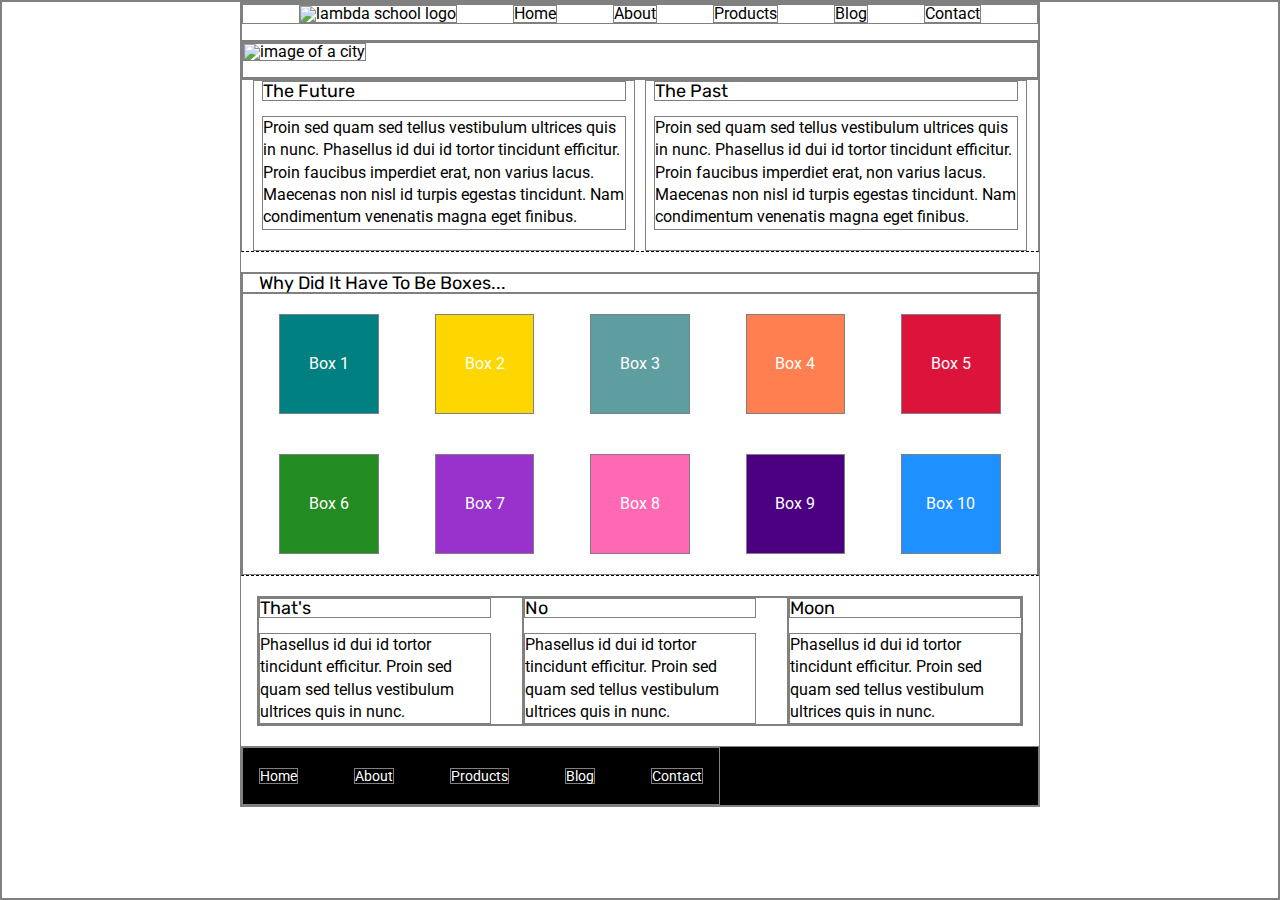
==== index.html @ 3b10d337 "finished the first part, onto the page" ====
<!doctype html>

<html lang="en">
<head>
  <meta charset="utf-8">

  <title>Sprint Challenge - Home</title>

  <link href="https://fonts.googleapis.com/css?family=Roboto|Rubik" rel="stylesheet">
  <link rel="stylesheet" href="css/index.css">

</head>

<body>
    <div class="container">
        <header>
            <nav class="navbar">
                <img src="img/lambda-black.png" alt="lambda school logo">
                <a href="index.html">Home</a>
                <a href="about.html">About</a>
                <a href="#">Products</a>
                <a href="#">Blog</a>
                <a href="#">Contact</a>
            </nav>
        </header>

        <section>
            <div>
                <img src="img/jumbo.jpg" alt="image of a city" class="Topimg">
            </div>
        </section>

        <section class="top-content">
            <div class="text-container">
                <h2>The Future</h2>
                <p>Proin sed quam sed tellus vestibulum ultrices quis in nunc. Phasellus id dui id tortor tincidunt efficitur. Proin faucibus imperdiet erat, non varius lacus. Maecenas non nisl id turpis egestas tincidunt. Nam condimentum venenatis magna eget finibus.</p>
            </div>
            <div class="text-container">
                <h2>The Past</h2>
                <p>Proin sed quam sed tellus vestibulum ultrices quis in nunc. Phasellus id dui id tortor tincidunt efficitur. Proin faucibus imperdiet erat, non varius lacus. Maecenas non nisl id turpis egestas tincidunt. Nam condimentum venenatis magna eget finibus.</p>
            </div>
        </section>
        
        <section class="middle-content">
        
            <h2>Why Did It Have To Be Boxes...</h2>
            
            <div class="boxes">
                <div class="box1">Box 1</div>
                <div class="box2">Box 2</div>
                <div class="box3">Box 3</div>
                <div class="box4">Box 4</div>
                <div class="box5">Box 5</div>
                <div class="box6">Box 6</div>
                <div class="box7">Box 7</div>
                <div class="box8">Box 8</div>
                <div class="box9">Box 9</div>
                <div class="box10">Box 10</div>
            </div>
        
        </section>

        <section class="bottom-content">

            <div class="text-container">
                <h2>That's</h2>
                <p>Phasellus id dui id tortor tincidunt efficitur. Proin sed quam sed tellus vestibulum ultrices quis in nunc.</p>
            </div>
            <div class="text-container">
                <h2>No</h2>
                <p>Phasellus id dui id tortor tincidunt efficitur. Proin sed quam sed tellus vestibulum ultrices quis in nunc.</p>
            </div>
            <div class="text-container">
                <h2>Moon</h2>
                <p>Phasellus id dui id tortor tincidunt efficitur. Proin sed quam sed tellus vestibulum ultrices quis in nunc.</p>
            </div>

        </section>
        
        <footer>
            <nav>
                <a href="#">Home</a>
                <a href="about.html">About</a>
                <a href="#">Products</a>
                <a href="#">Blog</a>
                <a href="#">Contact</a>
            </nav>
        </footer>
    </div><!-- container -->        
</body>
</html>
---- css/index.css ----
/* http://meyerweb.com/eric/tools/css/reset/ 
   v2.0 | 20110126
   License: none (public domain)
*/

html, body, div, span, applet, object, iframe,
h1, h2, h3, h4, h5, h6, p, blockquote, pre,
a, abbr, acronym, address, big, cite, code,
del, dfn, em, img, ins, kbd, q, s, samp,
small, strike, strong, sub, sup, tt, var,
b, u, i, center,
dl, dt, dd, ol, ul, li,
fieldset, form, label, legend,
table, caption, tbody, tfoot, thead, tr, th, td,
article, aside, canvas, details, embed, 
figure, figcaption, footer, header, hgroup, 
menu, nav, output, ruby, section, summary,
time, mark, audio, video {
	margin: 0;
	padding: 0;
	border:1px solid grey;
	font-size: 100%;
	font: inherit;
	vertical-align: baseline;
}
/* HTML5 display-role reset for older browsers */
article, aside, details, figcaption, figure, 
footer, header, hgroup, menu, nav, section {
	display: block;
}
body {
	line-height: 1;
}
ol, ul {
	list-style: none;
}
blockquote, q {
	quotes: none;
}
blockquote:before, blockquote:after,
q:before, q:after {
	content: '';
	content: none;
}
table {
	border-collapse: collapse;
	border-spacing: 0;
}

* {
    box-sizing: border-box;
}

html, body {
    height: 100%;
    font-family: 'Roboto', sans-serif;
}

h1, h2, h3, h4, h5 {
    font-size: 18px;
    margin-bottom: 15px;
    font-family: 'Rubik', sans-serif;
}

p {
    line-height: 1.4;
}

.container {
    width: 800px;
    margin: 0 auto;
}

.top-content {
    display: flex;
    flex-wrap: wrap;
    justify-content: space-evenly;
    margin-bottom: 20px;
    border-bottom: 1px dashed black;
}

.top-content .text-container {
    width: 48%;
    padding: 0 1%;
    padding-bottom: 20px;  
}

.middle-content {
    margin-bottom: 20px;
    border-bottom: 1px dashed black;
}

.middle-content h2 {
    padding: 0 2%;
    margin-bottom: 0;
}

.middle-content .boxes {
    display: flex;
    flex-wrap: wrap;
    justify-content: space-evenly;
}

.middle-content .boxes .box {
    width: 12.5%;
    height: 100px;
    background: black;
    margin: 20px 2.5%;
    color: white;
    display: flex;
    align-items: center;
    justify-content: center;
}

.bottom-content {
    display: flex;
    margin: 0 2% 20px;
    justify-content: space-around;
}

.bottom-content .text-container {
    padding-right: 4%;
}

.bottom-content .text-container:last-child {
    padding-right: 0;
}

footer {
    width: 100%;
    background: black;
}

footer nav {
    width: 60%;
    display: flex;
    justify-content: space-between;
    align-items: center;
    padding: 20px 2%;
    font-size: 14px;
}

footer nav a {
    color: white;
    text-decoration: none;
}

/* answer work */

.navbar{
    display:flex;
    flex-direction: row;
    justify-content: space-evenly;
    align-items: flex-end;
    margin-bottom: 2%;
}
.navbar a{
    color: black;
    text-decoration: none;
}

.Topimg{
    width: 100%;
    margin-bottom: 2%;
}
/* box hell */
.box1{
    width: 12.5%;
    height: 100px;
    background: teal;
    margin: 20px 2.5%;
    color: white;
    display: flex;
    align-items: center;
    justify-content: center;
}

.box2{
    width: 12.5%;
    height: 100px;
    background: gold;
    margin: 20px 2.5%;
    color:white;
    display: flex;
    align-items: center;
    justify-content: center;
}
.box3{
    width: 12.5%;
    height: 100px;
    background: cadetblue;
    margin: 20px 2.5%;
    color: white;
    display: flex;
    align-items: center;
    justify-content: center;
}
.box4{
    width: 12.5%;
    height: 100px;
    background: coral;
    margin: 20px 2.5%;
    color: white;
    display: flex;
    align-items: center;
    justify-content: center;
}
.box5{
    width: 12.5%;
    height: 100px;
    background: crimson;
    margin: 20px 2.5%;
    color: white;
    display: flex;
    align-items: center;
    justify-content: center;
}
.box6{
    width: 12.5%;
    height: 100px;
    background: forestgreen;
    margin: 20px 2.5%;
    color: white;
    display: flex;
    align-items: center;
    justify-content: center;
}
.box7{
    width: 12.5%;
    height: 100px;
    background: darkorchid;
    margin: 20px 2.5%;
    color: white;
    display: flex;
    align-items: center;
    justify-content: center;
}
.box8{
    width: 12.5%;
    height: 100px;
    background: hotpink;
    margin: 20px 2.5%;
    color: white;
    display: flex;
    align-items: center;
    justify-content: center;
}
.box9{
    width: 12.5%;
    height: 100px;
    background: indigo;
    margin: 20px 2.5%;
    color: white;
    display: flex;
    align-items: center;
    justify-content: center;
}
.box10{
    width: 12.5%;
    height: 100px;
    background: dodgerblue;
    margin: 20px 2.5%;
    color: white;
    display: flex;
    align-items: center;
    justify-content: center;
}
/* end box hell */

/* about page */
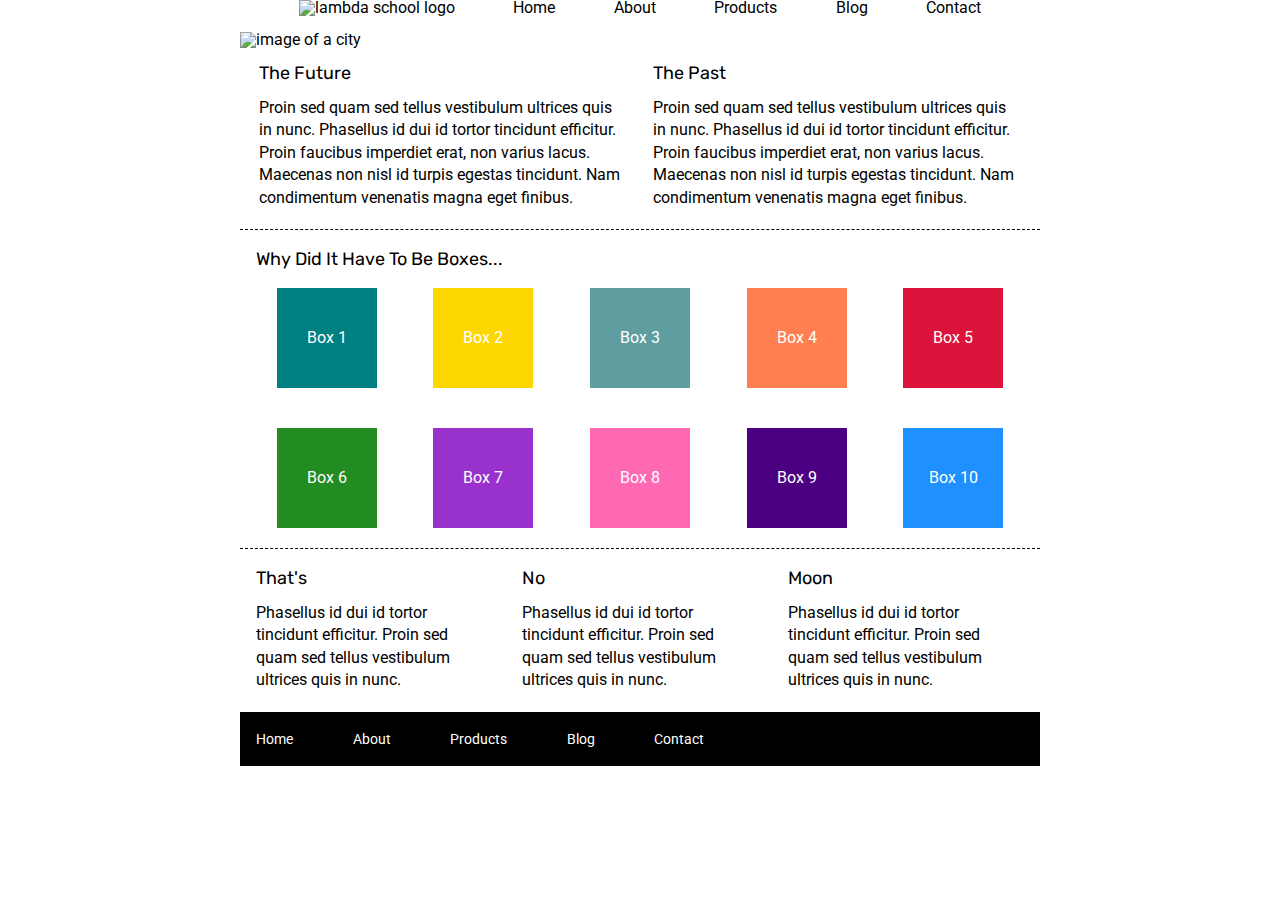
==== commit ed110cff: "Mvp obtained!" ====
--- a/index.html
+++ b/index.html
@@ -79,7 +79,7 @@
         
         <footer>
             <nav>
-                <a href="#">Home</a>
+                <a href="index.html">Home</a>
                 <a href="about.html">About</a>
                 <a href="#">Products</a>
                 <a href="#">Blog</a>
--- a/css/index.css
+++ b/css/index.css
@@ -18,7 +18,7 @@
 time, mark, audio, video {
 	margin: 0;
 	padding: 0;
-	border:1px solid grey;
+	/* border:1px solid grey; */
 	font-size: 100%;
 	font: inherit;
 	vertical-align: baseline;
@@ -268,5 +268,68 @@
 /* end box hell */
 
 /* about page */
-
-
+/* page wide stuff */
+.navbar a:hover, footer nav a:hover{
+    color:red;
+}
+.section-divider{
+    margin: 2% 0;
+}
+
+/* footer nav a:hover{
+    color:red;
+} */
+
+/* about section */
+
+.about-splash-img{
+    width:100%;
+}
+
+.about-section{
+    font-weight: bold;
+    margin: 1% 2%;
+}
+
+/* panels */
+
+.container-about-page{
+    display: flex;
+    flex-wrap: wrap;
+    justify-content: space-around;
+}
+
+.content-panel{
+    display: flex;
+    flex-direction: column;
+    width:47%;
+    margin-bottom: 2%;
+}
+.content-panel *{
+    margin: 2% 0;
+}
+
+.content-panel hr{
+    border-style: dashed;
+    border-color: grey;
+}
+
+.content-panel button{
+    width:50%;
+    background-color: white;
+    padding: 2% 0;
+    border:1px solid black;
+    border-radius: 4px;
+}
+
+.content-panel button:hover{
+    color:white;
+    background-color: red;
+}
+
+/* footer work */
+
+.about-last-section{
+    font-weight: bold;
+    margin: 4% 2%;
+}